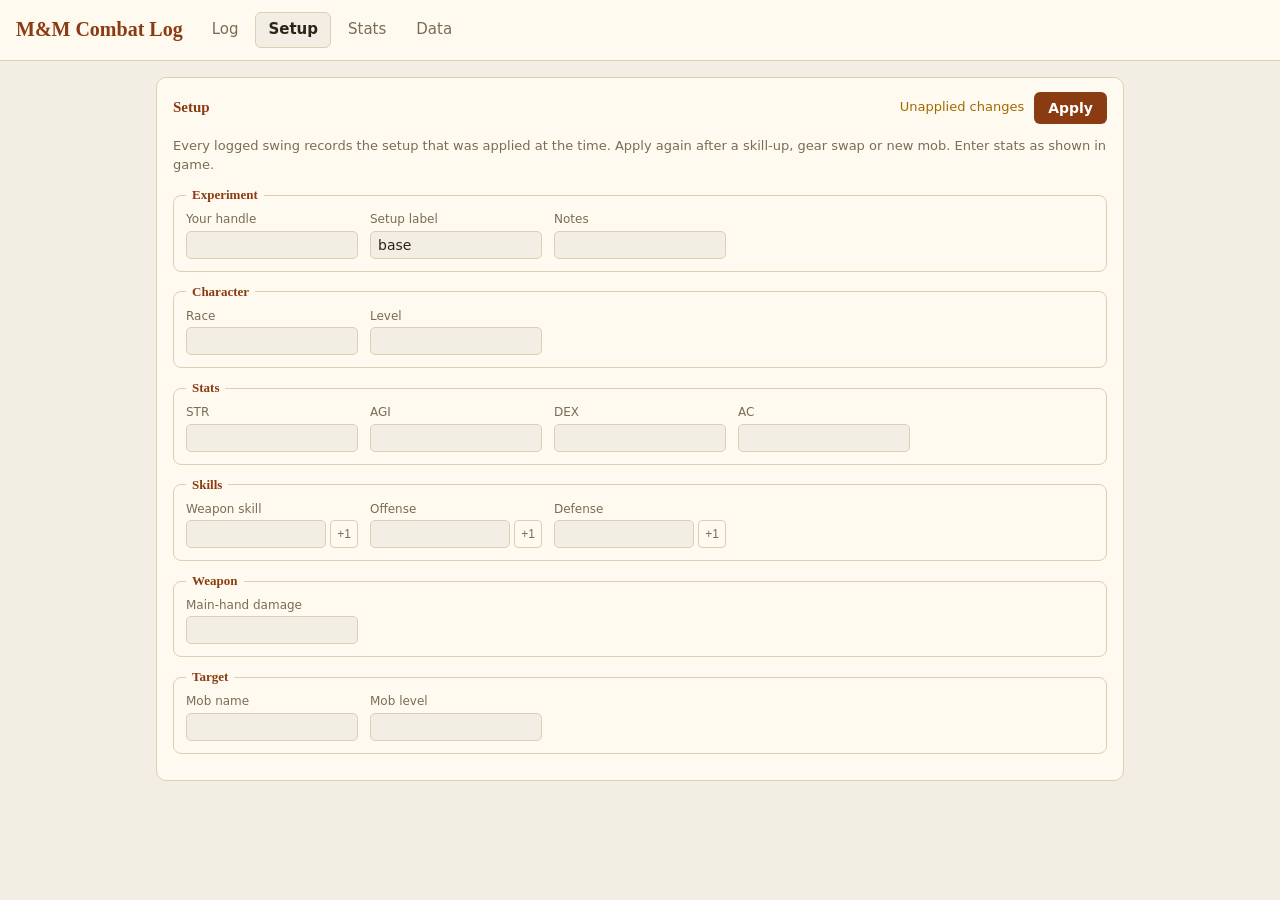
==== index.html @ bae07008 "Narrow logging scope and accept logs by pull request Entry codes are now just hits, misses, next fig" ====
<!doctype html>
<html lang="en">
<head>
<meta charset="utf-8">
<meta name="viewport" content="width=device-width,initial-scale=1">
<title>M&amp;M Combat Log</title>
<link rel="stylesheet" href="style.css">
</head>
<body>
<header>
  <h1>M&amp;M Combat Log</h1>
  <nav role="tablist">
    <button data-tab="log" aria-selected="true">Log</button>
    <button data-tab="setup">Setup</button>
    <button data-tab="stats">Stats</button>
    <button data-tab="data">Data</button>
  </nav>
  <div id="status"></div>
</header>
<main>

<section id="tab-log">
  <div class="card">
    <div class="row" style="justify-content:space-between">
      <div><span class="big" id="fightNo">Fight 1</span> <span class="hint" id="fightInfo"></span></div>
      <div class="hint" id="setupBadge"></div>
    </div>
    <input id="entry" autocomplete="off" spellcheck="false" placeholder="14 m 12 -22 -d   (Enter)">
    <div id="msg"></div>
    <div class="chips" id="lastChips"></div>
  </div>
  <div class="card">
    <h2>This setup vs this mob</h2>
    <div class="kpis" id="liveKpis"></div>
  </div>
  <div class="card">
    <h2>Entry keys</h2>
    <div class="grammar">
      <div><code>14</code> you hit for 14</div>
      <div><code>m</code> you miss (incl. dodge / parry / block)</div>
      <div><code>-22</code> mob hits you for 22</div>
      <div><code>-m</code> mob misses you (incl. dodge / parry / block)</div>
      <div><code>n</code> next fight &nbsp; <code>u</code> undo</div>
    </div>
    <p class="hint">Several per line is fine: <code>14 m 12 -22 -m</code>. Main hand only: skip offhand swings. Only log fights from the front with no debuffs on the mob.</p>
  </div>
  <div class="card">
    <h2>Recent</h2>
    <div class="scroll"><table id="recent"></table></div>
  </div>
</section>

<section id="tab-setup" hidden>
  <div class="card">
    <div class="row" style="justify-content:space-between;margin-bottom:10px">
      <h2 style="margin:0">Setup</h2>
      <div class="row"><span id="dirty"></span><button class="act" id="apply">Apply</button></div>
    </div>
    <p class="hint">Every logged swing records the setup that was applied at the time. Apply again after a skill-up, gear swap or new mob. Enter stats as shown in game.</p>
    <form id="setupForm" onsubmit="return false"></form>
  </div>
</section>

<section id="tab-stats" hidden>
  <div class="card">
    <h2>All setups</h2>
    <p class="hint">Melee only. Ranges are 95% intervals. To compare setups or combine other people's files, use the <a href="analyze.html">analyzer</a>.</p>
    <div class="scroll"><table id="statsTable"></table></div>
  </div>
</section>

<section id="tab-data" hidden>
  <div class="card">
    <h2>Export</h2>
    <p class="hint">One row per swing. Send the file to whoever is collecting, or drop it in the <code>data/</code> folder.</p>
    <div class="row"><button class="act" id="export">Download CSV</button><span class="hint" id="exportInfo"></span></div>
    <p class="hint">Open the <a href="analyze.html">analyzer</a> and drop CSVs on it to compare setups.</p>
  </div>
  <div class="card">
    <h2>New session</h2>
    <p class="hint">Clears logged swings from this browser. Your setup is kept. Export first.</p>
    <button class="sec" id="clear">Clear swings</button>
  </div>
</section>

</main>
<script src="stats.js"></script>
<script>
const SCHEMA = 3;
const KEY = 'mnm-combat-log-v1';

// [field, label, type, group]
const FIELDS = [
  ['contributor','Your handle','text','Experiment'],
  ['setup_label','Setup label','text','Experiment','e.g. base, dex+10'],
  ['char_race','Race','text','Character'],
  ['char_level','Level','number','Character'],
  ['str','STR','number','Stats'],
  ['agi','AGI','number','Stats'],
  ['dex','DEX','number','Stats'],
  ['ac','AC','number','Stats'],
  ['weapon_skill','Weapon skill','number','Skills'],
  ['offense','Offense','number','Skills'],
  ['defense','Defense','number','Skills'],
  ['weapon_dmg','Main-hand damage','number','Weapon'],
  ['notes','Notes','text','Experiment'],
  ['mob_name','Mob name','text','Target'],
  ['mob_level','Mob level','number','Target'],
];
const BUMP = ['weapon_skill','offense','defense'];
const REQUIRED = ['contributor','setup_label','char_level','str','agi','dex','ac','weapon_skill','offense','defense','weapon_dmg','mob_name','mob_level'];

let S = load() || {sessionId: rid(), fight: 1, setups: [], events: [], draft: {setup_label:'base'}};

function rid(){ return Math.random().toString(36).slice(2,10); }
function load(){ try { return JSON.parse(localStorage.getItem(KEY)); } catch(e){ return null; } }
function save(){ try { localStorage.setItem(KEY, JSON.stringify(S)); } catch(e){} }
const $ = id => document.getElementById(id);
const cur = () => S.setups[S.setups.length-1];

// ---------- parsing ----------
// Token: [-](damage|m), or n / u. Returns {actions, error}; actions are {ev} | {cmd}.
function parse(line){
  const actions = [];
  for (const t of line.toLowerCase().split(/[\s,]+/).filter(Boolean)) {
    if (t === 'n' || t === 'u') { actions.push({cmd: t}); continue; }
    const m = t.match(/^(-?)(\d+|m)$/);
    if (!m) return {error: `Can't read "${t}"`};
    const hit = m[2] !== 'm';
    actions.push({ev: {a: m[1] ? 'm' : 'p', r: hit ? 'hit' : 'miss', d: hit ? parseInt(m[2],10) : ''}});
  }
  return {actions};
}

function describe(e){
  const who = e.a === 'p' ? 'You' : 'Mob';
  if (e.r === 'hit') return `${who} hit${e.a==='m'?'s you':''} for ${e.d}`;
  return `${who} miss${e.a==='m'?'es you':''}`;
}
const chipText = e => (e.a==='m'?'-':'') + (e.r === 'hit' ? e.d : 'm');

// ---------- entry ----------
$('entry').addEventListener('keydown', ev => {
  if (ev.key === 'Escape') { ev.target.value = ''; setMsg(''); return; }
  if (ev.key !== 'Enter') return;
  const line = ev.target.value.trim();
  if (!line) return;
  if (!cur()) { setMsg('Fill in Setup and press Apply first.', true); return; }
  const {actions, error} = parse(line);
  if (error) { setMsg(error, true); ev.target.classList.add('bad'); return; }
  ev.target.classList.remove('bad');
  const chips = [];
  for (const a of actions) {
    if (a.cmd === 'n') { S.fight++; chips.push(`<span class="chip">next fight → ${S.fight}</span>`); }
    else if (a.cmd === 'u') { const e = S.events.pop(); chips.push(`<span class="chip x">undo ${e ? chipText(e) : '(nothing)'}</span>`); }
    else {
      S.seq = (S.seq || 0) + 1;
      const e = {n: S.seq, ts: new Date().toISOString(), f: S.fight, s: cur().id, ...a.ev};
      S.events.push(e);
      chips.push(`<span class="chip ${e.a}">${chipText(e)}</span>`);
    }
  }
  $('lastChips').innerHTML = chips.join('');
  ev.target.value = '';
  const nEv = actions.filter(a => a.ev).length;
  setMsg(nEv ? `${nEv} logged` : 'Done');
  save(); render();
});
function setMsg(t, bad){ $('msg').textContent = t; $('msg').className = bad ? 'bad' : ''; }

// ---------- setup form ----------
function buildForm(){
  const groups = {};
  for (const [f,label,type,g,ph] of FIELDS) (groups[g] ||= []).push([f,label,type,ph]);
  $('setupForm').innerHTML = Object.entries(groups).map(([g, fs]) =>
    `<fieldset><legend>${g}</legend><div class="grid">${fs.map(([f,label,type,ph]) =>
      `<label>${label}<span class="inline"><input name="${f}" type="${type}" placeholder="${ph||''}" ${type==='number'?'step="any"':''}>${
        BUMP.includes(f) ? `<button type="button" class="mini" data-bump="${f}" title="Skill-up: +1 and apply">+1</button>` : ''
      }</span></label>`).join('')}</div></fieldset>`).join('');
  for (const [f] of FIELDS) $('setupForm').elements[f].value = S.draft[f] ?? '';
  $('setupForm').addEventListener('input', () => { S.draft = readForm(); save(); renderDirty(); });
  $('setupForm').addEventListener('click', ev => {
    const f = ev.target.dataset.bump;
    if (!f) return;
    const el = $('setupForm').elements[f];
    el.value = (parseFloat(el.value) || 0) + 1;
    S.draft = readForm(); apply();
  });
}
function readForm(){
  const o = {};
  for (const [f] of FIELDS) o[f] = $('setupForm').elements[f].value.trim();
  return o;
}
const sameSetup = (a,b) => a && b && FIELDS.every(([f]) => (a[f] ?? '') === (b[f] ?? ''));
function apply(){
  const d = readForm();
  const missing = FIELDS.filter(([f]) => REQUIRED.includes(f) && !d[f]).map(([, label]) => label);
  if (missing.length) { alert('Fill in: ' + missing.join(', ')); return; }
  if (!sameSetup(d, cur())) S.setups.push({...d, id: S.setups.length + 1, applied: new Date().toISOString()});
  S.draft = d; save(); render();
}
$('apply').onclick = apply;
function renderDirty(){ $('dirty').textContent = sameSetup(readForm(), cur()) ? '' : 'Unapplied changes'; }

// ---------- stats ----------
const groupKey = s => `${s.setup_label}|${s.mob_name}|${s.mob_level}`;
function groups(){
  const byId = Object.fromEntries(S.setups.map(s => [s.id, s]));
  const g = new Map();
  for (const e of S.events) {
    const s = byId[e.s], k = groupKey(s);
    if (!g.has(k)) g.set(k, {setup: s, p: [], m: [], fights: new Set()});
    g.get(k)[e.a].push(e); g.get(k).fights.add(e.f);
  }
  return g;
}
function render(){
  const s = cur();
  const fightEvs = S.events.filter(e => e.f === S.fight);
  $('fightNo').textContent = `Fight ${S.fight}`;
  $('fightInfo').textContent = `${fightEvs.length} entries this fight · ${S.events.length} total`;
  $('setupBadge').textContent = s ? `${s.setup_label} · ${s.mob_name} L${s.mob_level}` : 'No setup applied';
  $('status').textContent = s ? `Setup v${s.id}` : '';

  const g = s && groups().get(groupKey(s));
  const P = side(g ? g.p : []), M = side(g ? g.m : []);
  const kpi = (l, v, sub) => `<div class="kpi"><div class="l">${l}</div><div class="v">${v}</div><div class="s">${sub}</div></div>`;
  $('liveKpis').innerHTML = [
    kpi('Your hit rate', P.n ? pct(P.rate) : '–', P.n ? `${P.hits}/${P.n} · ${rng(P.ci)}` : 'no swings yet'),
    kpi('Your avg hit', P.hits ? P.mean.toFixed(1) : '–', P.hits ? `±${P.half.toFixed(1)} · max ${P.max}` : ''),
    kpi('Mob hit rate on you', M.n ? pct(M.rate) : '–', M.n ? `${M.hits}/${M.n} · ${rng(M.ci)}` : 'no swings yet'),
    kpi('Mob avg hit', M.hits ? M.mean.toFixed(1) : '–', M.hits ? `±${M.half.toFixed(1)} · max ${M.max}` : ''),
  ].join('');

  const recent = S.events.map((e,i) => [e,i]).slice(-40).reverse();
  $('recent').innerHTML = recent.length ? recent.map(([e,i]) =>
    `<tr><td>#${e.f}</td><td class="${e.a}">${describe(e)}</td><td class="hint">${e.ts.slice(11,19)}</td>
     <td><button class="mini" data-del="${i}" title="Delete">✕</button></td></tr>`).join('')
    : '<tr><td class="hint">Nothing logged yet.</td></tr>';

  const rows = [...groups().values()];
  $('statsTable').innerHTML = `<tr><th>Setup</th><th>Mob</th><th>Fights</th><th>Your swings</th><th>Hit %</th><th>Avg hit</th>
    <th>Mob swings</th><th>Mob hit %</th><th>Mob avg hit</th></tr>` + (rows.length ? rows.map(r => {
      const p = side(r.p), m = side(r.m);
      return `<tr><td>${r.setup.setup_label}</td><td>${r.setup.mob_name} L${r.setup.mob_level}</td><td>${r.fights.size}</td>
        <td>${p.n}</td><td>${p.n ? pct(p.rate)+' <span class="hint">'+rng(p.ci)+'</span>' : '–'}</td>
        <td>${p.hits ? p.mean.toFixed(1)+' <span class="hint">±'+p.half.toFixed(1)+'</span>' : '–'}</td>
        <td>${m.n}</td><td>${m.n ? pct(m.rate)+' <span class="hint">'+rng(m.ci)+'</span>' : '–'}</td>
        <td>${m.hits ? m.mean.toFixed(1)+' <span class="hint">±'+m.half.toFixed(1)+'</span>' : '–'}</td></tr>`;
    }).join('') : '<tr><td class="hint" colspan="9">No data yet.</td></tr>');

  $('exportInfo').textContent = `${S.events.length} rows · session ${S.sessionId}`;
  renderDirty();
}
$('recent').addEventListener('click', ev => {
  const i = ev.target.dataset.del;
  if (i === undefined) return;
  S.events.splice(+i, 1); save(); render();
});

// ---------- export ----------
const COLS = ['schema_version','session_id','seq','setup_version','fight','ts','actor','result','damage',
  ...FIELDS.map(([f]) => f)];
const esc = v => { v = String(v ?? ''); return /[",\n]/.test(v) ? `"${v.replace(/"/g,'""')}"` : v; };
$('export').onclick = () => {
  const byId = Object.fromEntries(S.setups.map(s => [s.id, s]));
  const lines = [COLS.join(',')];
  for (const e of S.events) {
    const s = byId[e.s];
    const row = {schema_version: SCHEMA, session_id: S.sessionId, seq: e.n, setup_version: e.s, fight: e.f, ts: e.ts,
      actor: e.a === 'p' ? 'player' : 'mob', result: e.r, damage: e.d, ...s};
    lines.push(COLS.map(c => esc(row[c])).join(','));
  }
  const who = (cur()?.contributor || 'anon').replace(/[^\w-]+/g,'_');
  const a = document.createElement('a');
  a.href = URL.createObjectURL(new Blob([lines.join('\n') + '\n'], {type: 'text/csv'}));
  a.download = `mnm-combat_${who}_${new Date().toISOString().slice(0,10)}_${S.sessionId}.csv`;
  a.click();
  setTimeout(() => URL.revokeObjectURL(a.href), 1000);
};
$('clear').onclick = () => {
  if (!confirm(`Delete ${S.events.length} logged swings from this browser? Export first if you want them.`)) return;
  S = {sessionId: rid(), fight: 1, setups: cur() ? [{...cur(), id: 1}] : [], events: [], draft: S.draft};
  save(); render();
};

// ---------- tabs ----------
document.querySelectorAll('nav button').forEach(b => b.onclick = () => {
  document.querySelectorAll('nav button').forEach(x => x.setAttribute('aria-selected', x === b));
  document.querySelectorAll('main > section').forEach(sec => sec.hidden = sec.id !== 'tab-' + b.dataset.tab);
  if (b.dataset.tab === 'log') $('entry').focus();
});

buildForm(); render();
if (!cur()) document.querySelector('nav button[data-tab="setup"]').click(); else $('entry').focus();
</script>
</body>
</html>
---- style.css ----
:root{
  --bg:#f3eee3;--panel:#fffaf0;--ink:#2b2418;--muted:#7a6c55;--line:#dccfb4;
  --accent:#8a3b12;--accent-ink:#fff;--hit:#2f6b2f;--miss:#9a2f2f;--mob:#34508f;--chip:#efe5d0;--warn:#a06a00;
}
@media (prefers-color-scheme: dark){:root:not([data-theme="light"]){
  --bg:#16130e;--panel:#211c15;--ink:#ece3d0;--muted:#a3957c;--line:#3b3328;
  --accent:#e08a4f;--accent-ink:#1a1209;--hit:#86c986;--miss:#e58080;--mob:#93a9ea;--chip:#2d261c;--warn:#e0b050;
}}
:root[data-theme="dark"]{
  --bg:#16130e;--panel:#211c15;--ink:#ece3d0;--muted:#a3957c;--line:#3b3328;
  --accent:#e08a4f;--accent-ink:#1a1209;--hit:#86c986;--miss:#e58080;--mob:#93a9ea;--chip:#2d261c;--warn:#e0b050;
}
*{box-sizing:border-box}
body{margin:0;background:var(--bg);color:var(--ink);font:15px/1.45 system-ui,Segoe UI,sans-serif}
header{display:flex;align-items:center;gap:16px;flex-wrap:wrap;padding:12px 16px;border-bottom:1px solid var(--line);background:var(--panel)}
h1{font:600 20px Georgia,serif;margin:0;color:var(--accent)}
nav{display:flex;gap:4px;flex-wrap:wrap}
nav button{background:none;border:1px solid transparent;color:var(--muted);padding:6px 12px;border-radius:6px;cursor:pointer;font:inherit}
nav button[aria-selected="true"]{border-color:var(--line);background:var(--bg);color:var(--ink);font-weight:600}
#status{margin-left:auto;color:var(--muted);font-size:13px}
main{max-width:1000px;margin:0 auto;padding:16px}
section[hidden]{display:none}
.card{background:var(--panel);border:1px solid var(--line);border-radius:10px;padding:14px 16px;margin-bottom:14px}
.card h2{font:600 15px Georgia,serif;margin:0 0 10px;color:var(--accent)}
#entry{width:100%;font:22px ui-monospace,Consolas,monospace;padding:10px 12px;border:2px solid var(--line);border-radius:8px;background:var(--bg);color:var(--ink)}
#entry:focus{outline:none;border-color:var(--accent)}
#entry.bad{border-color:var(--miss)}
#msg{min-height:22px;margin-top:6px;font-size:13px;color:var(--muted)}
#msg.bad{color:var(--miss)}
.chips{display:flex;gap:6px;flex-wrap:wrap}
.chip{background:var(--chip);border-radius:999px;padding:2px 10px;font:13px ui-monospace,Consolas,monospace}
.p{color:var(--hit)}.m{color:var(--mob)}.x{color:var(--miss)}
.grammar{display:grid;grid-template-columns:repeat(auto-fill,minmax(210px,1fr));gap:4px 16px;font-size:13px;color:var(--muted)}
.grammar code{color:var(--ink);background:var(--chip);padding:0 5px;border-radius:4px}
.row{display:flex;gap:10px;align-items:center;flex-wrap:wrap}
.big{font:600 28px Georgia,serif}
.kpis{display:grid;grid-template-columns:repeat(auto-fill,minmax(150px,1fr));gap:10px}
.kpi{border:1px solid var(--line);border-radius:8px;padding:8px 10px}
.kpi .l{font-size:12px;color:var(--muted)}
.kpi .v{font:600 20px Georgia,serif}
.kpi .s{font-size:12px;color:var(--muted)}
table{width:100%;border-collapse:collapse;font-size:13px}
th,td{text-align:left;padding:5px 8px;border-bottom:1px solid var(--line);white-space:nowrap}
th{color:var(--muted);font-weight:600}
.scroll{overflow-x:auto}
button.act{background:var(--accent);color:var(--accent-ink);border:0;border-radius:6px;padding:8px 14px;font:600 14px system-ui;cursor:pointer}
button.sec{background:none;color:var(--ink);border:1px solid var(--line);border-radius:6px;padding:7px 12px;font:inherit;cursor:pointer}
button.mini{background:none;border:1px solid var(--line);color:var(--muted);border-radius:4px;padding:0 6px;cursor:pointer;font-size:12px}
fieldset{border:1px solid var(--line);border-radius:8px;margin:0 0 12px;padding:8px 12px 12px}
legend{color:var(--accent);font:600 13px Georgia,serif;padding:0 6px}
.grid{display:grid;grid-template-columns:repeat(auto-fill,minmax(150px,1fr));gap:8px 12px}
label{display:flex;flex-direction:column;font-size:12px;color:var(--muted);gap:2px}
label input{font:14px system-ui;padding:5px 7px;border:1px solid var(--line);border-radius:5px;background:var(--bg);color:var(--ink);width:100%}
.inline{display:flex;gap:4px}
#dirty{color:var(--warn);font-size:13px}
.hint{font-size:13px;color:var(--muted)}
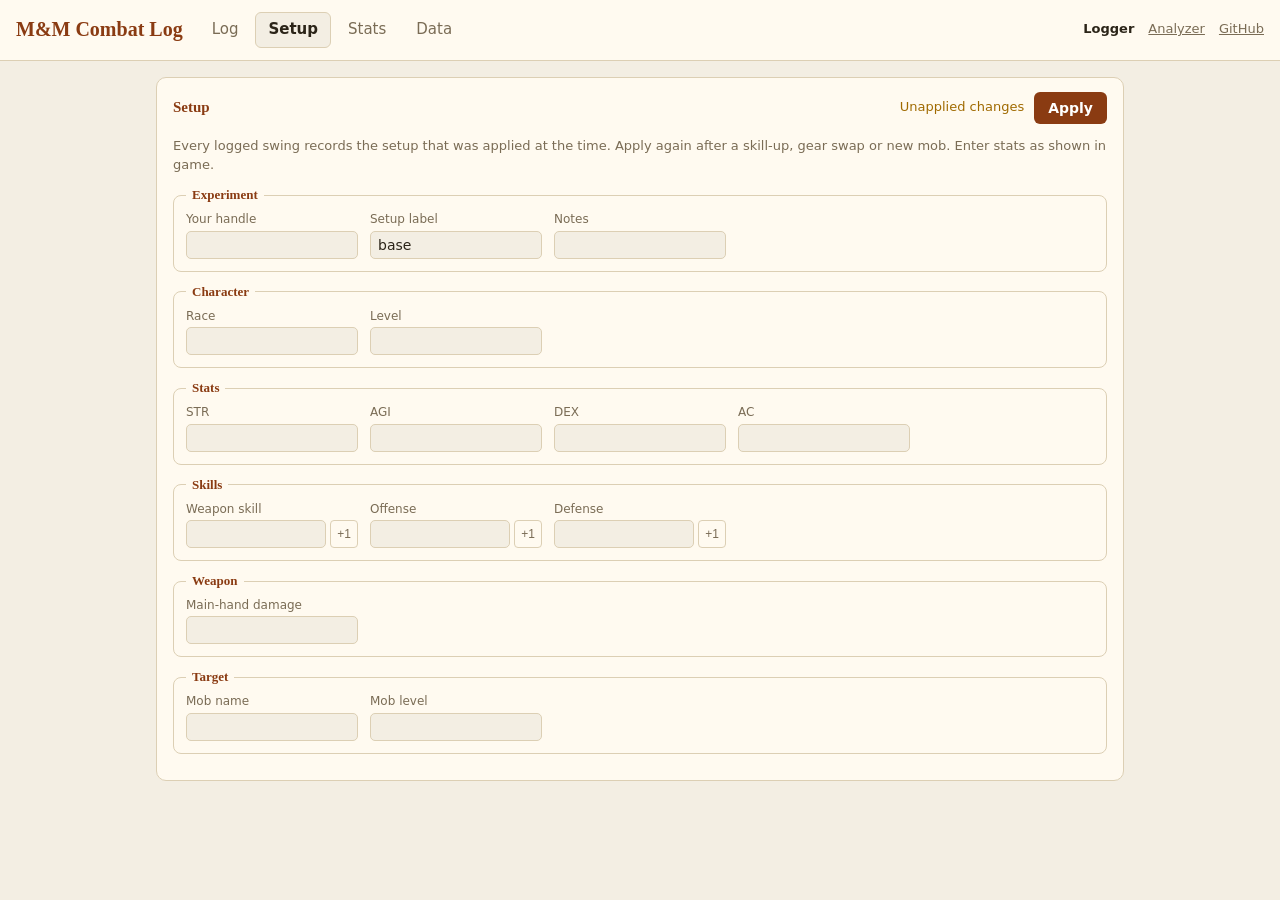
==== commit c984abe1: "Cross-link logger, analyzer, repo and shared logs Both pages get a Logger / Analyzer / GitHub nav; t" ====
--- a/index.html
+++ b/index.html
@@ -16,6 +16,7 @@
     <button data-tab="data">Data</button>
   </nav>
   <div id="status"></div>
+  <div class="sitenav"><a href="index.html" aria-current="page">Logger</a><a href="analyze.html">Analyzer</a><a href="https://github.com/dashkto/mnm-manual-combat-log">GitHub</a></div>
 </header>
 <main>
 
@@ -64,7 +65,7 @@
 <section id="tab-stats" hidden>
   <div class="card">
     <h2>All setups</h2>
-    <p class="hint">Melee only. Ranges are 95% intervals. To compare setups or combine other people's files, use the <a href="analyze.html">analyzer</a>.</p>
+    <p class="hint">Melee only. Ranges are 95% intervals. To see what stats do across everyone's logs, use the <a href="analyze.html">analyzer</a>.</p>
     <div class="scroll"><table id="statsTable"></table></div>
   </div>
 </section>
@@ -72,9 +73,9 @@
 <section id="tab-data" hidden>
   <div class="card">
     <h2>Export</h2>
-    <p class="hint">One row per swing. Send the file to whoever is collecting, or drop it in the <code>data/</code> folder.</p>
+    <p class="hint">One row per swing. To share it, add it to the <a href="https://github.com/dashkto/mnm-manual-combat-log/tree/main/data">shared logs</a> by pull request (see the <a href="https://github.com/dashkto/mnm-manual-combat-log#contributing">README</a>).</p>
     <div class="row"><button class="act" id="export">Download CSV</button><span class="hint" id="exportInfo"></span></div>
-    <p class="hint">Open the <a href="analyze.html">analyzer</a> and drop CSVs on it to compare setups.</p>
+    <p class="hint">Open the <a href="analyze.html">analyzer</a> and drop CSVs on it to see what stats do.</p>
   </div>
   <div class="card">
     <h2>New session</h2>
--- a/style.css
+++ b/style.css
@@ -1,14 +1,17 @@
 :root{
   --bg:#f3eee3;--panel:#fffaf0;--ink:#2b2418;--muted:#7a6c55;--line:#dccfb4;
   --accent:#8a3b12;--accent-ink:#fff;--hit:#2f6b2f;--miss:#9a2f2f;--mob:#34508f;--chip:#efe5d0;--warn:#a06a00;
+  --series-1:#2a78d6;--series-2:#eb6834;--series-3:#1baf7a;
 }
 @media (prefers-color-scheme: dark){:root:not([data-theme="light"]){
   --bg:#16130e;--panel:#211c15;--ink:#ece3d0;--muted:#a3957c;--line:#3b3328;
   --accent:#e08a4f;--accent-ink:#1a1209;--hit:#86c986;--miss:#e58080;--mob:#93a9ea;--chip:#2d261c;--warn:#e0b050;
+  --series-1:#3987e5;--series-2:#d95926;--series-3:#199e70;
 }}
 :root[data-theme="dark"]{
   --bg:#16130e;--panel:#211c15;--ink:#ece3d0;--muted:#a3957c;--line:#3b3328;
   --accent:#e08a4f;--accent-ink:#1a1209;--hit:#86c986;--miss:#e58080;--mob:#93a9ea;--chip:#2d261c;--warn:#e0b050;
+  --series-1:#3987e5;--series-2:#d95926;--series-3:#199e70;
 }
 *{box-sizing:border-box}
 body{margin:0;background:var(--bg);color:var(--ink);font:15px/1.45 system-ui,Segoe UI,sans-serif}
@@ -18,6 +21,10 @@
 nav button{background:none;border:1px solid transparent;color:var(--muted);padding:6px 12px;border-radius:6px;cursor:pointer;font:inherit}
 nav button[aria-selected="true"]{border-color:var(--line);background:var(--bg);color:var(--ink);font-weight:600}
 #status{margin-left:auto;color:var(--muted);font-size:13px}
+a{color:var(--accent)}
+.sitenav{display:flex;gap:14px;font-size:13px}
+.sitenav a{color:var(--muted)}
+.sitenav a[aria-current]{color:var(--ink);font-weight:600;text-decoration:none}
 main{max-width:1000px;margin:0 auto;padding:16px}
 section[hidden]{display:none}
 .card{background:var(--panel);border:1px solid var(--line);border-radius:10px;padding:14px 16px;margin-bottom:14px}
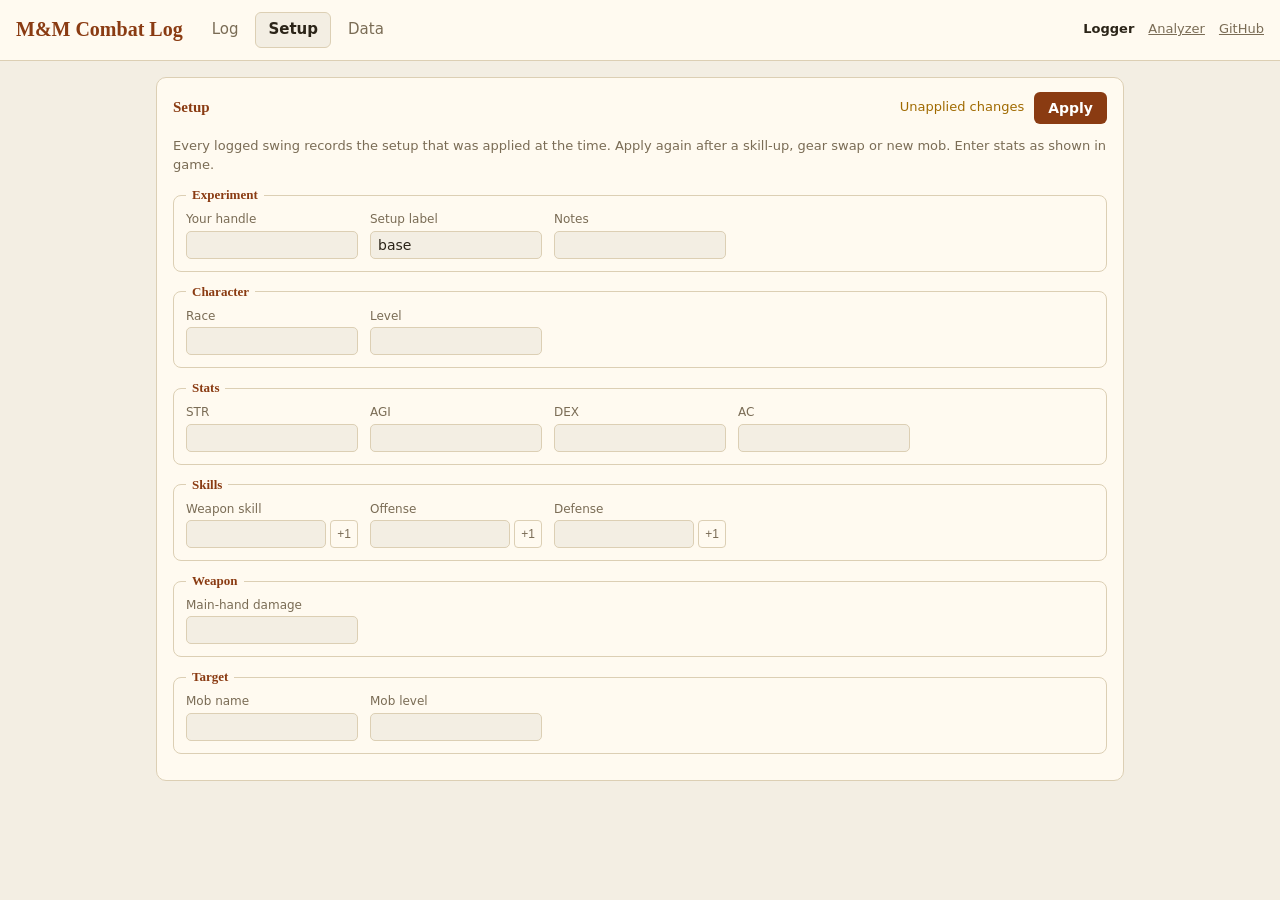
==== commit f68c21e5: "Remove Stats tab from logger The Log tab's live panel covers the current setup; the analyzer covers " ====
--- a/index.html
+++ b/index.html
@@ -12,7 +12,6 @@
   <nav role="tablist">
     <button data-tab="log" aria-selected="true">Log</button>
     <button data-tab="setup">Setup</button>
-    <button data-tab="stats">Stats</button>
     <button data-tab="data">Data</button>
   </nav>
   <div id="status"></div>
@@ -26,9 +25,10 @@
       <div><span class="big" id="fightNo">Fight 1</span> <span class="hint" id="fightInfo"></span></div>
       <div class="hint" id="setupBadge"></div>
     </div>
-    <input id="entry" autocomplete="off" spellcheck="false" placeholder="14 m 12 -22 -d   (Enter)">
+    <input id="entry" autocomplete="off" spellcheck="false" placeholder="14 m 12 -22 -m   (Enter)">
     <div id="msg"></div>
     <div class="chips" id="lastChips"></div>
+    <p class="hint">For clean data: fight from the front, don't log fights where the mob is debuffed, and log auto-attack swings only.</p>
   </div>
   <div class="card">
     <h2>This setup vs this mob</h2>
@@ -43,7 +43,7 @@
       <div><code>-m</code> mob misses you (incl. dodge / parry / block)</div>
       <div><code>n</code> next fight &nbsp; <code>u</code> undo</div>
     </div>
-    <p class="hint">Several per line is fine: <code>14 m 12 -22 -m</code>. Main hand only: skip offhand swings. Only log fights from the front with no debuffs on the mob.</p>
+    <p class="hint">Several per line is fine: <code>14 m 12 -22 -m</code>. Main hand only: skip offhand swings.</p>
   </div>
   <div class="card">
     <h2>Recent</h2>
@@ -59,14 +59,6 @@
     </div>
     <p class="hint">Every logged swing records the setup that was applied at the time. Apply again after a skill-up, gear swap or new mob. Enter stats as shown in game.</p>
     <form id="setupForm" onsubmit="return false"></form>
-  </div>
-</section>
-
-<section id="tab-stats" hidden>
-  <div class="card">
-    <h2>All setups</h2>
-    <p class="hint">Melee only. Ranges are 95% intervals. To see what stats do across everyone's logs, use the <a href="analyze.html">analyzer</a>.</p>
-    <div class="scroll"><table id="statsTable"></table></div>
   </div>
 </section>
 
@@ -240,17 +232,6 @@
      <td><button class="mini" data-del="${i}" title="Delete">✕</button></td></tr>`).join('')
     : '<tr><td class="hint">Nothing logged yet.</td></tr>';
 
-  const rows = [...groups().values()];
-  $('statsTable').innerHTML = `<tr><th>Setup</th><th>Mob</th><th>Fights</th><th>Your swings</th><th>Hit %</th><th>Avg hit</th>
-    <th>Mob swings</th><th>Mob hit %</th><th>Mob avg hit</th></tr>` + (rows.length ? rows.map(r => {
-      const p = side(r.p), m = side(r.m);
-      return `<tr><td>${r.setup.setup_label}</td><td>${r.setup.mob_name} L${r.setup.mob_level}</td><td>${r.fights.size}</td>
-        <td>${p.n}</td><td>${p.n ? pct(p.rate)+' <span class="hint">'+rng(p.ci)+'</span>' : '–'}</td>
-        <td>${p.hits ? p.mean.toFixed(1)+' <span class="hint">±'+p.half.toFixed(1)+'</span>' : '–'}</td>
-        <td>${m.n}</td><td>${m.n ? pct(m.rate)+' <span class="hint">'+rng(m.ci)+'</span>' : '–'}</td>
-        <td>${m.hits ? m.mean.toFixed(1)+' <span class="hint">±'+m.half.toFixed(1)+'</span>' : '–'}</td></tr>`;
-    }).join('') : '<tr><td class="hint" colspan="9">No data yet.</td></tr>');
-
   $('exportInfo').textContent = `${S.events.length} rows · session ${S.sessionId}`;
   renderDirty();
 }
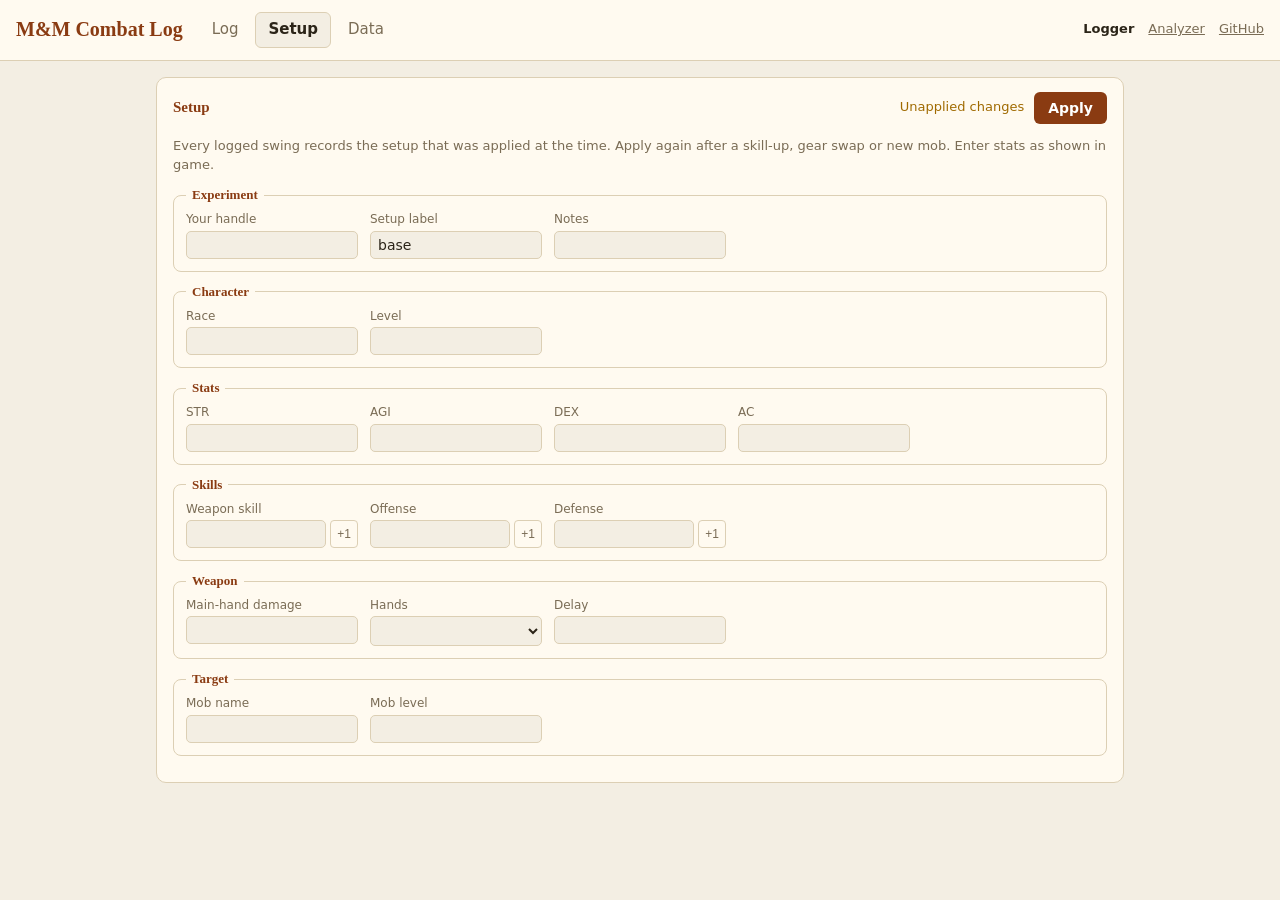
==== commit 0defb605: "Log weapon hands and delay (schema 4); analyzer skips factors older logs lack Co-Authored-By: Claude" ====
--- a/index.html
+++ b/index.html
@@ -79,10 +79,10 @@
 </main>
 <script src="stats.js"></script>
 <script>
-const SCHEMA = 3;
+const SCHEMA = 4;
 const KEY = 'mnm-combat-log-v1';
 
-// [field, label, type, group]
+// [field, label, type, group, placeholder, select options]
 const FIELDS = [
   ['contributor','Your handle','text','Experiment'],
   ['setup_label','Setup label','text','Experiment','e.g. base, dex+10'],
@@ -96,12 +96,14 @@
   ['offense','Offense','number','Skills'],
   ['defense','Defense','number','Skills'],
   ['weapon_dmg','Main-hand damage','number','Weapon'],
+  ['weapon_hands','Hands','select','Weapon','',[['',''],['1','1H'],['2','2H']]],
+  ['weapon_delay','Delay','number','Weapon'],
   ['notes','Notes','text','Experiment'],
   ['mob_name','Mob name','text','Target'],
   ['mob_level','Mob level','number','Target'],
 ];
 const BUMP = ['weapon_skill','offense','defense'];
-const REQUIRED = ['contributor','setup_label','char_level','str','agi','dex','ac','weapon_skill','offense','defense','weapon_dmg','mob_name','mob_level'];
+const REQUIRED = ['contributor','setup_label','char_level','str','agi','dex','ac','weapon_skill','offense','defense','weapon_dmg','weapon_hands','weapon_delay','mob_name','mob_level'];
 
 let S = load() || {sessionId: rid(), fight: 1, setups: [], events: [], draft: {setup_label:'base'}};
 
@@ -164,10 +166,11 @@
 // ---------- setup form ----------
 function buildForm(){
   const groups = {};
-  for (const [f,label,type,g,ph] of FIELDS) (groups[g] ||= []).push([f,label,type,ph]);
+  for (const [f,label,type,g,ph,opts] of FIELDS) (groups[g] ||= []).push([f,label,type,ph,opts]);
   $('setupForm').innerHTML = Object.entries(groups).map(([g, fs]) =>
-    `<fieldset><legend>${g}</legend><div class="grid">${fs.map(([f,label,type,ph]) =>
-      `<label>${label}<span class="inline"><input name="${f}" type="${type}" placeholder="${ph||''}" ${type==='number'?'step="any"':''}>${
+    `<fieldset><legend>${g}</legend><div class="grid">${fs.map(([f,label,type,ph,opts]) =>
+      `<label>${label}<span class="inline">${opts ? `<select name="${f}">${opts.map(([v, t]) => `<option value="${v}">${t}</option>`).join('')}</select>`
+        : `<input name="${f}" type="${type}" placeholder="${ph||''}" ${type==='number'?'step="any"':''}>`}${
         BUMP.includes(f) ? `<button type="button" class="mini" data-bump="${f}" title="Skill-up: +1 and apply">+1</button>` : ''
       }</span></label>`).join('')}</div></fieldset>`).join('');
   for (const [f] of FIELDS) $('setupForm').elements[f].value = S.draft[f] ?? '';
--- a/style.css
+++ b/style.css
@@ -57,7 +57,7 @@
 legend{color:var(--accent);font:600 13px Georgia,serif;padding:0 6px}
 .grid{display:grid;grid-template-columns:repeat(auto-fill,minmax(150px,1fr));gap:8px 12px}
 label{display:flex;flex-direction:column;font-size:12px;color:var(--muted);gap:2px}
-label input{font:14px system-ui;padding:5px 7px;border:1px solid var(--line);border-radius:5px;background:var(--bg);color:var(--ink);width:100%}
+label input,label select{font:14px system-ui;padding:5px 7px;border:1px solid var(--line);border-radius:5px;background:var(--bg);color:var(--ink);width:100%}
 .inline{display:flex;gap:4px}
 #dirty{color:var(--warn);font-size:13px}
 .hint{font-size:13px;color:var(--muted)}
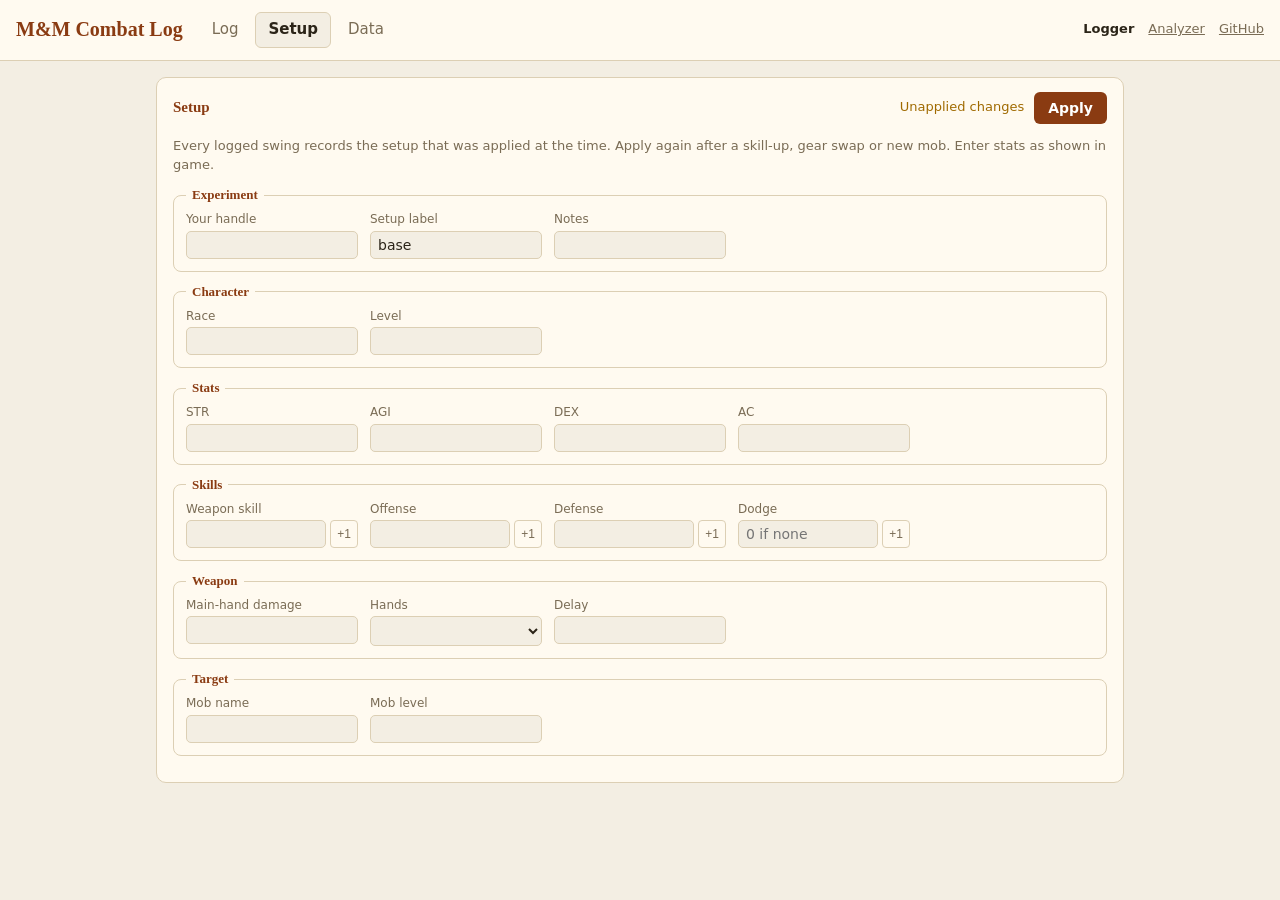
==== commit 79e6ec06: "Fit new factors on only the logs that record them; add dodge skill Co-Authored-By: Claude Opus 5.5 <" ====
--- a/index.html
+++ b/index.html
@@ -95,6 +95,7 @@
   ['weapon_skill','Weapon skill','number','Skills'],
   ['offense','Offense','number','Skills'],
   ['defense','Defense','number','Skills'],
+  ['dodge','Dodge','number','Skills','0 if none'],
   ['weapon_dmg','Main-hand damage','number','Weapon'],
   ['weapon_hands','Hands','select','Weapon','',[['',''],['1','1H'],['2','2H']]],
   ['weapon_delay','Delay','number','Weapon'],
@@ -102,8 +103,8 @@
   ['mob_name','Mob name','text','Target'],
   ['mob_level','Mob level','number','Target'],
 ];
-const BUMP = ['weapon_skill','offense','defense'];
-const REQUIRED = ['contributor','setup_label','char_level','str','agi','dex','ac','weapon_skill','offense','defense','weapon_dmg','weapon_hands','weapon_delay','mob_name','mob_level'];
+const BUMP = ['weapon_skill','offense','defense','dodge'];
+const REQUIRED = ['contributor','setup_label','char_level','str','agi','dex','ac','weapon_skill','offense','defense','dodge','weapon_dmg','weapon_hands','weapon_delay','mob_name','mob_level'];
 
 let S = load() || {sessionId: rid(), fight: 1, setups: [], events: [], draft: {setup_label:'base'}};
 
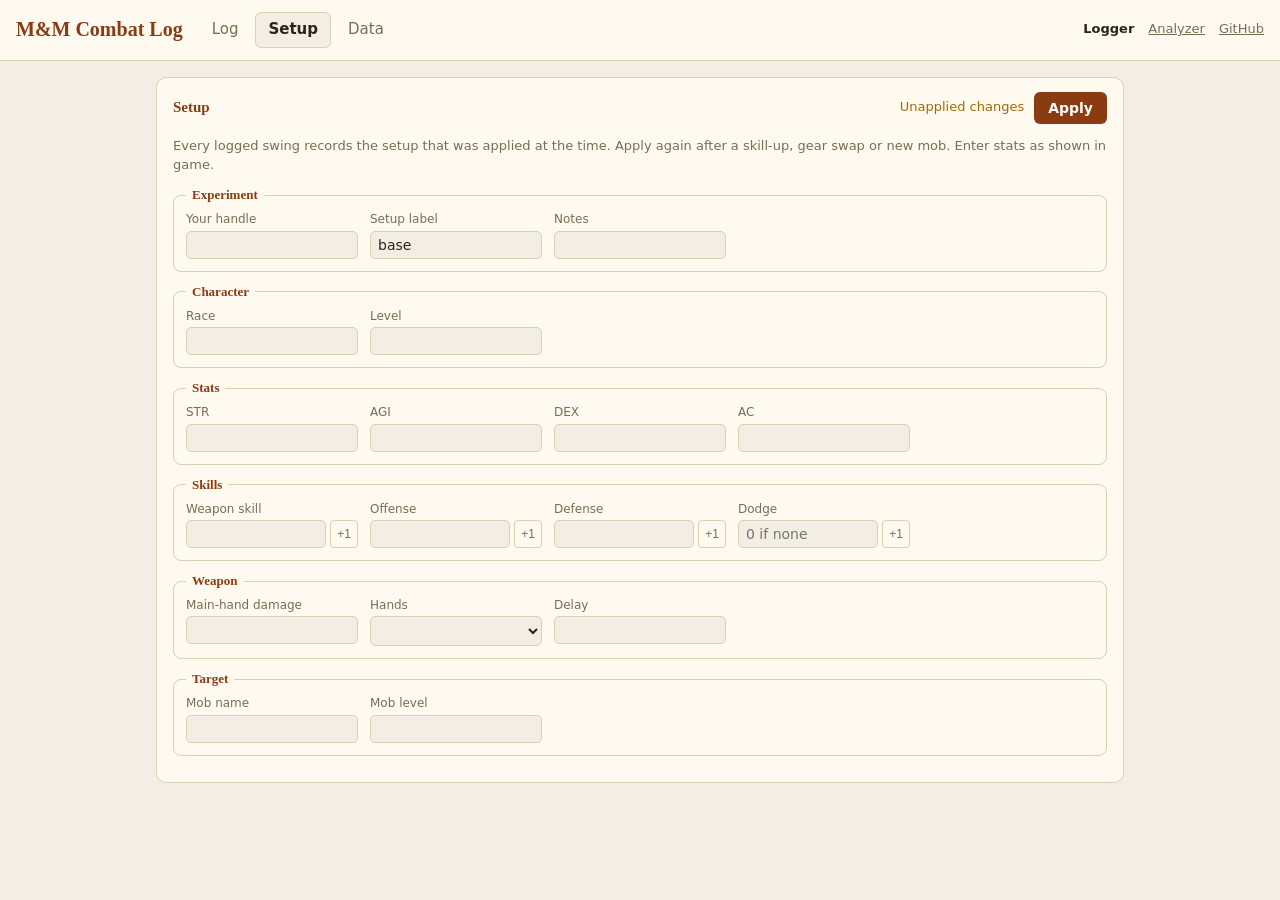
==== commit 98806b98: "Add voice entry (schema 5 entry_method column) Speak entries instead of typing them. Recognition run" ====
--- a/index.html
+++ b/index.html
@@ -28,6 +28,12 @@
     <input id="entry" autocomplete="off" spellcheck="false" placeholder="14 m 12 -22 -m   (Enter)">
     <div id="msg"></div>
     <div class="chips" id="lastChips"></div>
+    <div class="voicebar">
+      <button class="sec" id="voiceBtn" aria-pressed="false">Voice: off</button>
+      <label class="check" title="0 turns beeps off">Beep <input type="range" id="voiceVol" min="0" max="1" step="0.1"></label>
+      <label class="check" title="How long to wait after you stop speaking before logging. Shorter is faster but can split a phrase.">Wait <input type="range" id="voiceWait" min="150" max="600" step="25"> <span id="voiceWaitVal"></span></label>
+      <span class="hint" id="voiceStatus">Speak your entries instead of typing them.</span>
+    </div>
     <p class="hint">For clean data: fight from the front, don't log fights where the mob is debuffed, and log auto-attack swings only.</p>
   </div>
   <div class="card">
@@ -44,6 +50,16 @@
       <div><code>n</code> next fight &nbsp; <code>u</code> undo</div>
     </div>
     <p class="hint">Several per line is fine: <code>14 m 12 -22 -m</code>. Main hand only: skip offhand swings.</p>
+    <h2 style="margin-top:14px">Voice words</h2>
+    <div class="grammar">
+      <div><code>fourteen</code> you hit for 14</div>
+      <div><code>miss</code> you miss</div>
+      <div><code>mob twenty two</code> mob hits you for 22</div>
+      <div><code>mob miss</code> mob misses you</div>
+      <div><code>next</code> next fight &nbsp; <code>undo</code> undo</div>
+      <div><code>pause</code> / <code>resume</code> stop or restart logging</div>
+    </div>
+    <p class="hint">Numbers over 99: “one fifteen” or “one hundred fifteen”. Say <code>pause</code> before chatting so talk isn't logged. Recognition runs in your browser; no audio leaves your computer.</p>
   </div>
   <div class="card">
     <h2>Recent</h2>
@@ -78,8 +94,9 @@
 
 </main>
 <script src="stats.js"></script>
+<script src="voice.js"></script>
 <script>
-const SCHEMA = 4;
+const SCHEMA = 5;
 const KEY = 'mnm-combat-log-v1';
 
 // [field, label, type, group, placeholder, select options]
@@ -136,33 +153,92 @@
 const chipText = e => (e.a==='m'?'-':'') + (e.r === 'hit' ? e.d : 'm');
 
 // ---------- entry ----------
-$('entry').addEventListener('keydown', ev => {
-  if (ev.key === 'Escape') { ev.target.value = ''; setMsg(''); return; }
-  if (ev.key !== 'Enter') return;
-  const line = ev.target.value.trim();
-  if (!line) return;
-  if (!cur()) { setMsg('Fill in Setup and press Apply first.', true); return; }
+// Logs a line of tokens; method is 'typed' or 'voice'. Returns false if nothing was logged.
+function submit(line, method){
+  if (!cur()) { setMsg('Fill in Setup and press Apply first.', true); return false; }
   const {actions, error} = parse(line);
-  if (error) { setMsg(error, true); ev.target.classList.add('bad'); return; }
-  ev.target.classList.remove('bad');
+  if (error) { setMsg(error, true); return false; }
   const chips = [];
   for (const a of actions) {
     if (a.cmd === 'n') { S.fight++; chips.push(`<span class="chip">next fight → ${S.fight}</span>`); }
     else if (a.cmd === 'u') { const e = S.events.pop(); chips.push(`<span class="chip x">undo ${e ? chipText(e) : '(nothing)'}</span>`); }
     else {
       S.seq = (S.seq || 0) + 1;
-      const e = {n: S.seq, ts: new Date().toISOString(), f: S.fight, s: cur().id, ...a.ev};
+      const e = {n: S.seq, ts: new Date().toISOString(), f: S.fight, s: cur().id, ...a.ev, v: method};
       S.events.push(e);
       chips.push(`<span class="chip ${e.a}">${chipText(e)}</span>`);
     }
   }
   $('lastChips').innerHTML = chips.join('');
-  ev.target.value = '';
   const nEv = actions.filter(a => a.ev).length;
   setMsg(nEv ? `${nEv} logged` : 'Done');
   save(); render();
+  return true;
+}
+$('entry').addEventListener('keydown', ev => {
+  if (ev.key === 'Escape') { ev.target.value = ''; setMsg(''); return; }
+  if (ev.key !== 'Enter') return;
+  const line = ev.target.value.trim();
+  if (!line) return;
+  const ok = submit(line, 'typed');
+  ev.target.classList.toggle('bad', !ok && !!cur());
+  if (ok) ev.target.value = '';
 });
 function setMsg(t, bad){ $('msg').textContent = t; $('msg').className = bad ? 'bad' : ''; }
+
+// ---------- voice ----------
+let voicePaused = false;
+const LISTEN_HINT = 'Listening: say “fourteen”, “mob twelve”, “miss”, “next”…';
+const voiceStatus = (t, cls = '') => { $('voiceStatus').textContent = t; $('voiceStatus').className = 'hint ' + cls; };
+const beep = (f, ms) => { const v = +$('voiceVol').value; if (v > 0) Voice.beep(f, ms, v); };
+
+// Voice settings are per browser, kept apart from the log.
+const VKEY = 'mnm-combat-log-voice';
+const vset = (() => { try { return JSON.parse(localStorage.getItem(VKEY)) || {}; } catch(e){ return {}; } })();
+$('voiceVol').value = vset.vol ?? 0.6;
+$('voiceWait').value = vset.wait ?? 300;
+function applyVoiceSettings(){
+  Voice.endMs = +$('voiceWait').value;
+  $('voiceWaitVal').textContent = $('voiceWait').value + ' ms';
+  try { localStorage.setItem(VKEY, JSON.stringify({vol: +$('voiceVol').value, wait: +$('voiceWait').value})); } catch(e){}
+}
+$('voiceVol').oninput = applyVoiceSettings;
+$('voiceVol').onchange = () => beep(880, 70);
+$('voiceWait').oninput = applyVoiceSettings;
+applyVoiceSettings();
+
+function onVoiceState(state, detail){
+  const on = state === 'listening' || state === 'loading';
+  $('voiceBtn').setAttribute('aria-pressed', on);
+  $('voiceBtn').textContent = on ? 'Voice: on' : 'Voice: off';
+  if (state === 'listening') { voicePaused = false; voiceStatus(LISTEN_HINT, 'live'); }
+  else if (state === 'loading') voiceStatus(detail);
+  else if (state === 'error') voiceStatus(detail, 'bad');
+  else voiceStatus('Voice off.');
+}
+
+function onVoiceResult(heard){
+  const {tokens, junk} = Voice.toTokens(heard);
+  const keep = [];
+  for (const t of tokens) {
+    if (t === 'pause') voicePaused = true;
+    else if (t === 'resume') voicePaused = false;
+    else if (!voicePaused) keep.push(t);
+  }
+  if (tokens.some(t => t === 'pause' || t === 'resume')) beep(520, 120);
+  if (keep.length) { if (submit(keep.join(' '), 'voice')) beep(880, 70); }
+  else if (junk.length && !voicePaused) beep(200, 140);
+  voiceStatus(voicePaused ? 'Paused: say “resume” to log again.' : `Heard “${heard}”`, voicePaused ? 'paused' : 'live');
+}
+
+$('voiceBtn').onclick = () => {
+  if (Voice.on) { Voice.stop(); return; }
+  Voice.start({
+    onState: onVoiceState,
+    onResult: onVoiceResult,
+    onPartial: p => { if (p && !voicePaused) voiceStatus(`Hearing “${p}”…`, 'live'); },
+  });
+};
 
 // ---------- setup form ----------
 function buildForm(){
@@ -232,7 +308,7 @@
 
   const recent = S.events.map((e,i) => [e,i]).slice(-40).reverse();
   $('recent').innerHTML = recent.length ? recent.map(([e,i]) =>
-    `<tr><td>#${e.f}</td><td class="${e.a}">${describe(e)}</td><td class="hint">${e.ts.slice(11,19)}</td>
+    `<tr><td>#${e.f}</td><td class="${e.a}">${describe(e)}</td><td class="hint">${e.ts.slice(11,19)}${e.v === 'voice' ? ' · voice' : ''}</td>
      <td><button class="mini" data-del="${i}" title="Delete">✕</button></td></tr>`).join('')
     : '<tr><td class="hint">Nothing logged yet.</td></tr>';
 
@@ -247,7 +323,7 @@
 
 // ---------- export ----------
 const COLS = ['schema_version','session_id','seq','setup_version','fight','ts','actor','result','damage',
-  ...FIELDS.map(([f]) => f)];
+  ...FIELDS.map(([f]) => f), 'entry_method'];
 const esc = v => { v = String(v ?? ''); return /[",\n]/.test(v) ? `"${v.replace(/"/g,'""')}"` : v; };
 $('export').onclick = () => {
   const byId = Object.fromEntries(S.setups.map(s => [s.id, s]));
@@ -255,7 +331,7 @@
   for (const e of S.events) {
     const s = byId[e.s];
     const row = {schema_version: SCHEMA, session_id: S.sessionId, seq: e.n, setup_version: e.s, fight: e.f, ts: e.ts,
-      actor: e.a === 'p' ? 'player' : 'mob', result: e.r, damage: e.d, ...s};
+      actor: e.a === 'p' ? 'player' : 'mob', result: e.r, damage: e.d, ...s, entry_method: e.v || 'typed'};
     lines.push(COLS.map(c => esc(row[c])).join(','));
   }
   const who = (cur()?.contributor || 'anon').replace(/[^\w-]+/g,'_');
--- a/style.css
+++ b/style.css
@@ -35,6 +35,14 @@
 #msg{min-height:22px;margin-top:6px;font-size:13px;color:var(--muted)}
 #msg.bad{color:var(--miss)}
 .chips{display:flex;gap:6px;flex-wrap:wrap}
+.voicebar{display:flex;gap:12px;align-items:center;flex-wrap:wrap;margin-top:10px;padding-top:10px;border-top:1px solid var(--line)}
+#voiceBtn[aria-pressed="true"]{background:var(--hit);border-color:var(--hit);color:var(--panel);font-weight:600}
+label.check{flex-direction:row;align-items:center;gap:5px;font-size:13px}
+label.check input{width:auto}
+label.check input[type=range]{width:90px;padding:0;border:0;background:none}
+#voiceStatus.live{color:var(--hit)}
+#voiceStatus.paused{color:var(--warn)}
+#voiceStatus.bad{color:var(--miss)}
 .chip{background:var(--chip);border-radius:999px;padding:2px 10px;font:13px ui-monospace,Consolas,monospace}
 .p{color:var(--hit)}.m{color:var(--mob)}.x{color:var(--miss)}
 .grammar{display:grid;grid-template-columns:repeat(auto-fill,minmax(210px,1fr));gap:4px 16px;font-size:13px;color:var(--muted)}
